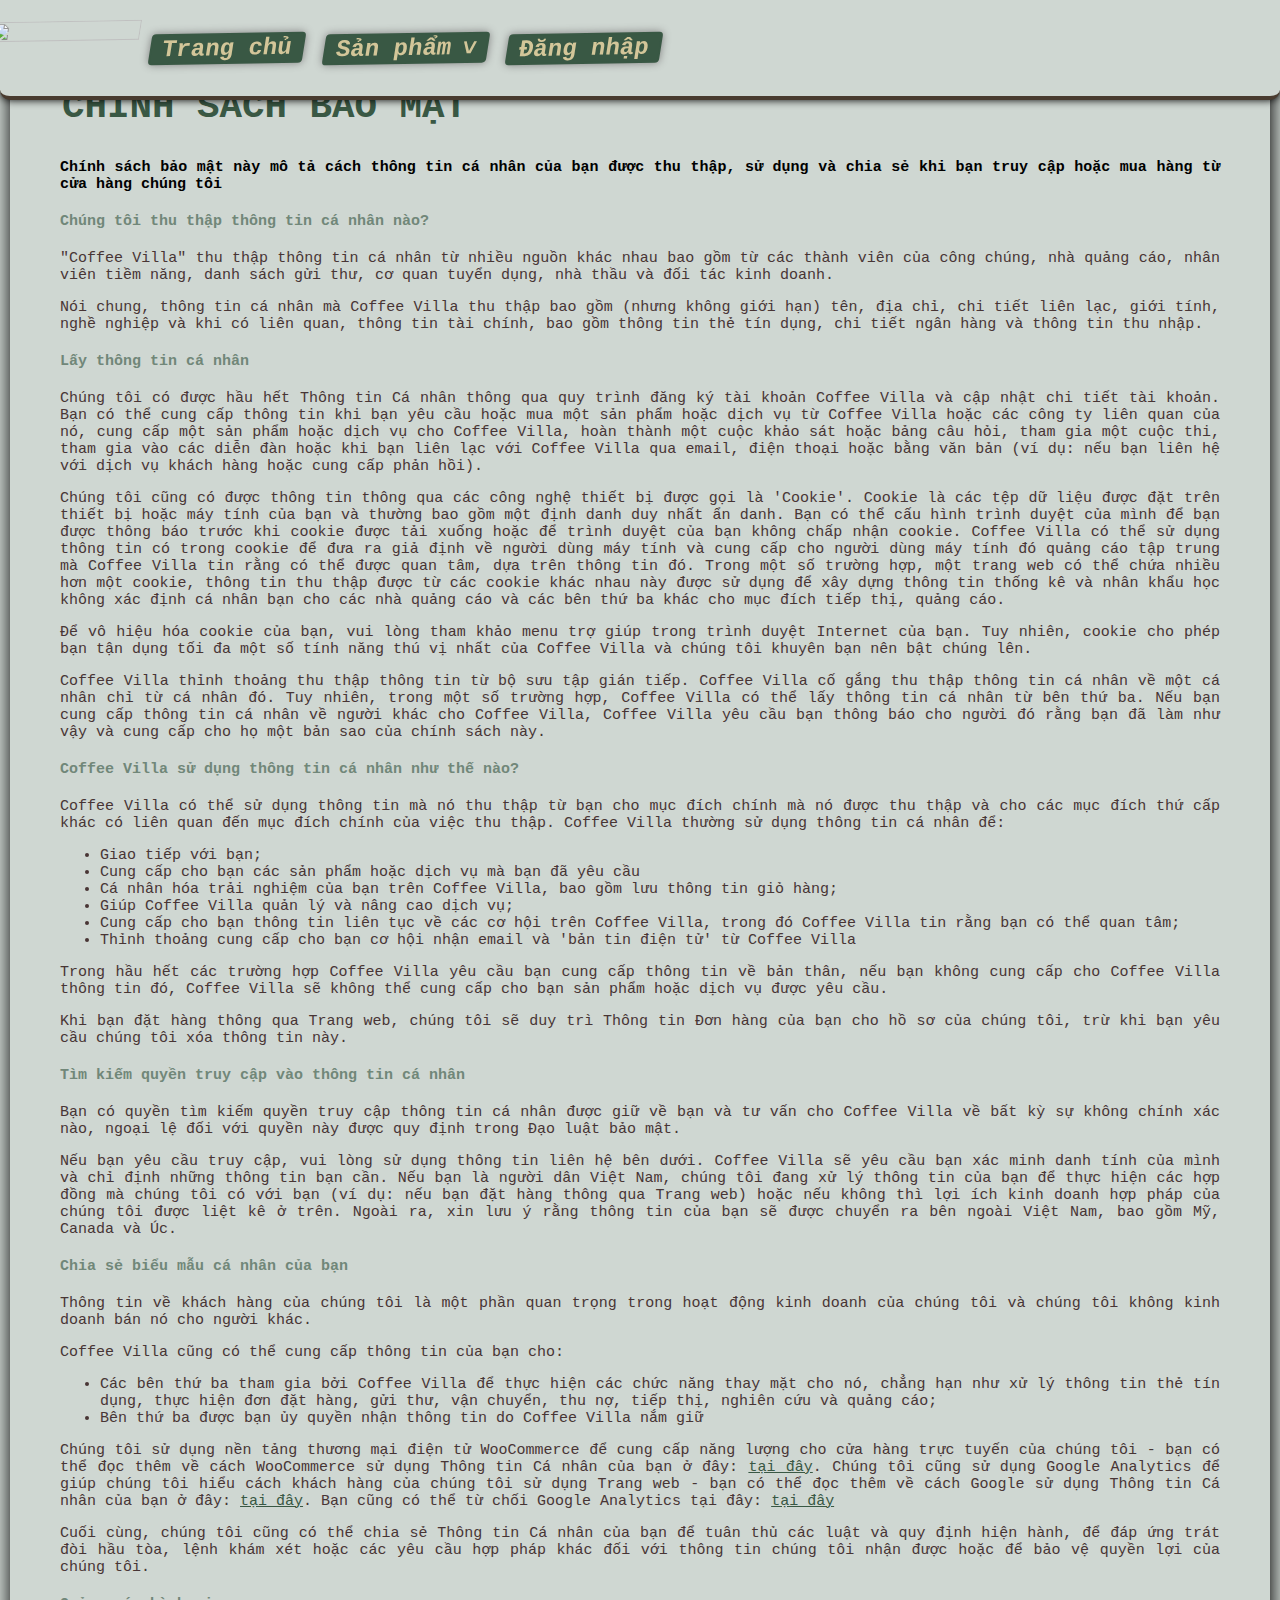
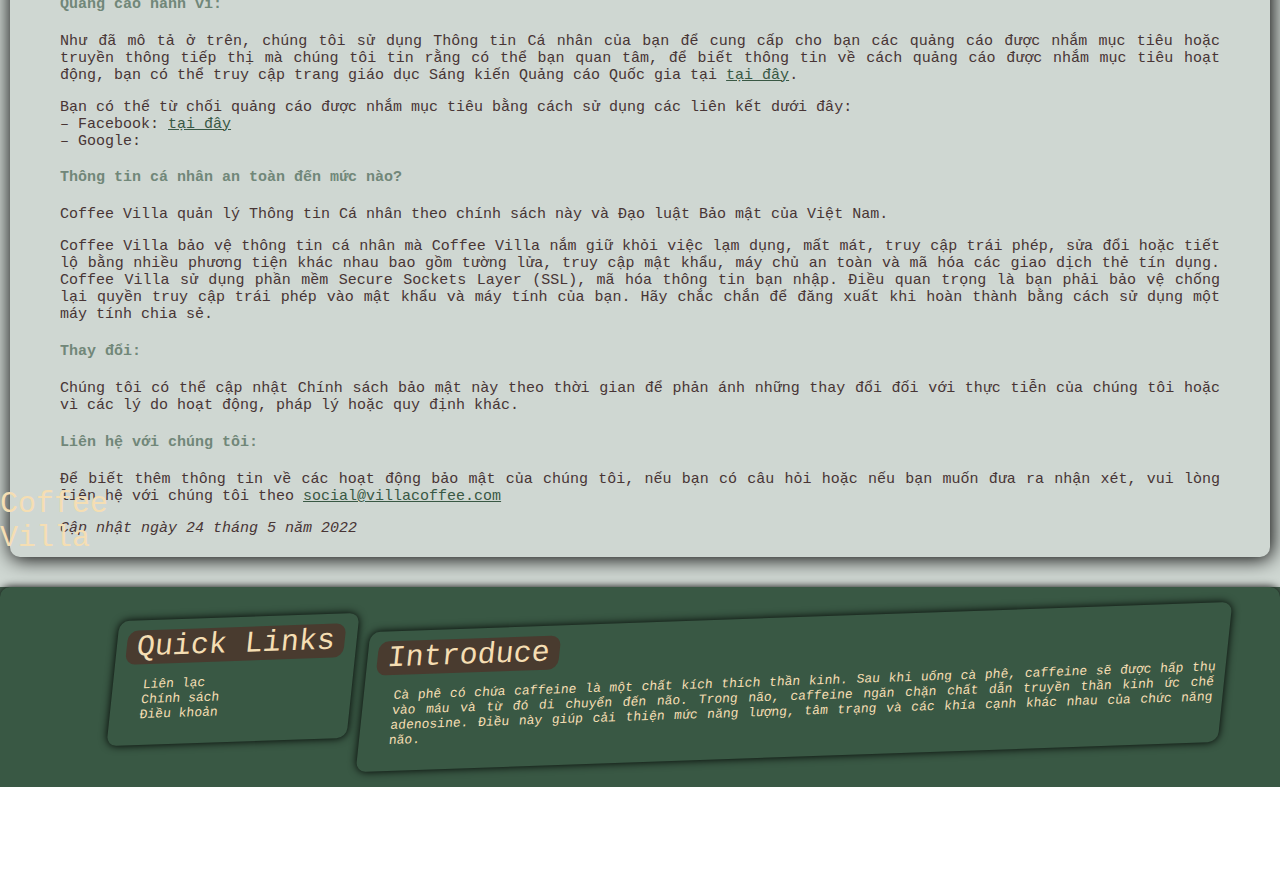
==== chinhsach.html @ bf59df42 "villaaCoffee" ====
<!DOCTYPE html>
<html>

<head>
  <meta charset='utf-8'>
  <meta http-equiv='X-UA-Compatible' content='IE=edge'>
  <link rel="stylesheet" href="https://cdnjs.cloudflare.com/ajax/libs/font-awesome/6.1.1/css/all.min.css" integrity="sha512-KfkfwYDsLkIlwQp6LFnl8zNdLGxu9YAA1QvwINks4PhcElQSvqcyVLLD9aMhXd13uQjoXtEKNosOWaZqXgel0g==" crossorigin="anonymous" referrerpolicy="no-referrer" />
  <link rel="stylesheet" href="css/header_footer.css">
  <title>Chính sách</title>
  <meta name='viewport' content='width=device-width, initial-scale=1'>
  <style>
    body {
      /* padding: 5rem 1rem 3rem; */
      /* margin-left: 150px; */
      font-family: monospace;
      background-color: white;
      color: rgb(72, 53, 53);
      justify-content: center;
      width: 100%;
    }

    .content_div2 {
      display: -webkit-box;
      display: flex;
      -webkit-box-pack: center;
      justify-content: center;
      -webkit-box-align: start;
      justify-content: center;
      width: 100%;
      padding: 20px 10px;
      height: max-content;
      background: #cfd7d2;
      box-sizing: border-box;
    }

    .div5 {
      font-size: 15px;
    }

    .div_h2 {
      font-size: 25px;
      padding: 0px 5px;
      max-width: 600px;
      width: 100%;
      margin-left: -3px;
      color: #395844;
    }

    .div5 h4 {
      color: rgb(113 135 121);
    }

    .div5 a {
      color: #395844;
    }
  </style>
</head>

<body>
  <div class="content_div2" content="">
    <content
      style="font-size: 20px;width: 100%;box-sizing: border-box;box-shadow: 1px 1px 20px 1px black;border-radius: 10px;padding: 5px 50px;text-align: justify;">

      <hr style="background-color: #395844; width: 48px; height: 8px; margin-left: 0px;   ">

      <div class="div_h2">
        <h2>CHÍNH SÁCH BẢO MẬT</h2>
      </div>
      <div class="div5">
        <h4 style="color: black;">Chính sách bảo mật này mô tả cách thông tin cá nhân của bạn được thu thập, sử dụng và
          chia sẻ khi bạn truy cập hoặc mua hàng từ cửa hàng chúng tôi </h4>
        <h4>Chúng tôi thu thập thông tin cá nhân nào?</h4>
        <p>"Coffee Villa" thu thập thông tin cá nhân từ nhiều nguồn khác nhau bao gồm từ các thành viên của công chúng,
          nhà quảng cáo, nhân viên tiềm năng, danh sách gửi thư, cơ quan tuyển dụng, nhà thầu và đối tác kinh doanh.</p>
        <p>Nói chung, thông tin cá nhân mà Coffee Villa thu thập bao gồm (nhưng không giới hạn) tên, địa chỉ, chi tiết
          liên lạc, giới tính, nghề nghiệp và khi có liên quan, thông tin tài chính, bao gồm thông tin thẻ tín dụng, chi
          tiết ngân hàng và thông tin thu nhập.</p>
        <h4>Lấy thông tin cá nhân</h4>
        <p>Chúng tôi có được hầu hết Thông tin Cá nhân thông qua quy trình đăng ký tài khoản Coffee Villa và cập nhật
          chi tiết tài khoản. Bạn có thể cung cấp thông tin khi bạn yêu cầu hoặc mua một sản phẩm hoặc dịch vụ từ Coffee
          Villa hoặc các công ty liên quan của nó, cung cấp một sản phẩm hoặc dịch vụ cho Coffee Villa, hoàn thành một
          cuộc khảo sát hoặc bảng câu hỏi, tham gia một cuộc thi, tham gia vào các diễn đàn hoặc khi bạn liên lạc với
          Coffee Villa qua email, điện thoại hoặc bằng văn bản (ví dụ: nếu bạn liên hệ với dịch vụ khách hàng hoặc cung
          cấp phản hồi).</p>
        <p>Chúng tôi cũng có được thông tin thông qua các công nghệ thiết bị được gọi là 'Cookie'. Cookie là các tệp dữ
          liệu được đặt trên thiết bị hoặc máy tính của bạn và thường bao gồm một định danh duy nhất ẩn danh. Bạn có thể
          cấu hình trình duyệt của mình để bạn được thông báo trước khi cookie được tải xuống hoặc để trình duyệt của
          bạn không chấp nhận cookie. Coffee Villa có thể sử dụng thông tin có trong cookie để đưa ra giả định về người
          dùng máy tính và cung cấp cho người dùng máy tính đó quảng cáo tập trung mà Coffee Villa tin rằng có thể được
          quan tâm, dựa trên thông tin đó. Trong một số trường hợp, một trang web có thể chứa nhiều hơn một cookie,
          thông tin thu thập được từ các cookie khác nhau này được sử dụng để xây dựng thông tin thống kê và nhân khẩu
          học không xác định cá nhân bạn cho các nhà quảng cáo và các bên thứ ba khác cho mục đích tiếp thị, quảng cáo.
        </p>
        <p>Để vô hiệu hóa cookie của bạn, vui lòng tham khảo menu trợ giúp trong trình duyệt Internet của bạn. Tuy
          nhiên, cookie cho phép bạn tận dụng tối đa một số tính năng thú vị nhất của Coffee Villa và chúng tôi khuyên
          bạn nên bật chúng lên.</p>
        <p>Coffee Villa thỉnh thoảng thu thập thông tin từ bộ sưu tập gián tiếp. Coffee Villa cố gắng thu thập thông tin
          cá nhân về một cá nhân chỉ từ cá nhân đó. Tuy nhiên, trong một số trường hợp, Coffee Villa có thể lấy thông
          tin cá nhân từ bên thứ ba. Nếu bạn cung cấp thông tin cá nhân về người khác cho Coffee Villa, Coffee Villa yêu
          cầu bạn thông báo cho người đó rằng bạn đã làm như vậy và cung cấp cho họ một bản sao của chính sách này.</p>
        <h4>Coffee Villa sử dụng thông tin cá nhân như thế nào? </h4>
        <p>Coffee Villa có thể sử dụng thông tin mà nó thu thập từ bạn cho mục đích chính mà nó được thu thập và cho các
          mục đích thứ cấp khác có liên quan đến mục đích chính của việc thu thập. Coffee Villa thường sử dụng thông tin
          cá nhân để:</p>
        <ul>
          <li>Giao tiếp với bạn;</li>
          <li>Cung cấp cho bạn các sản phẩm hoặc dịch vụ mà bạn đã yêu cầu</li>
          <li>Cá nhân hóa trải nghiệm của bạn trên Coffee Villa, bao gồm lưu thông tin giỏ hàng;</li>
          <li>Giúp Coffee Villa quản lý và nâng cao dịch vụ;</li>
          <li>Cung cấp cho bạn thông tin liên tục về các cơ hội trên Coffee Villa, trong đó Coffee Villa tin rằng bạn có
            thể quan tâm;</li>
          <li>Thỉnh thoảng cung cấp cho bạn cơ hội nhận email và 'bản tin điện tử' từ Coffee Villa</li>
        </ul>
        <p>Trong hầu hết các trường hợp Coffee Villa yêu cầu bạn cung cấp thông tin về bản thân, nếu bạn không cung cấp
          cho Coffee Villa thông tin đó, Coffee Villa sẽ không thể cung cấp cho bạn sản phẩm hoặc dịch vụ được yêu cầu.
        </p>
        <p>Khi bạn đặt hàng thông qua Trang web, chúng tôi sẽ duy trì Thông tin Đơn hàng của bạn cho hồ sơ của chúng
          tôi, trừ khi bạn yêu cầu chúng tôi xóa thông tin này.</p>
        <h4>Tìm kiếm quyền truy cập vào thông tin cá nhân</h4>
        <p>Bạn có quyền tìm kiếm quyền truy cập thông tin cá nhân được giữ về bạn và tư vấn cho Coffee Villa về bất kỳ
          sự không chính xác nào, ngoại lệ đối với quyền này được quy định trong Đạo luật bảo mật.</p>
        <p>Nếu bạn yêu cầu truy cập, vui lòng sử dụng thông tin liên hệ bên dưới. Coffee Villa sẽ yêu cầu bạn xác minh
          danh tính của mình và chỉ định những thông tin bạn cần. Nếu bạn là người dân Việt Nam, chúng tôi đang xử lý
          thông tin của bạn để thực hiện các hợp đồng mà chúng tôi có với bạn (ví dụ: nếu bạn đặt hàng thông qua Trang
          web) hoặc nếu không thì lợi ích kinh doanh hợp pháp của chúng tôi được liệt kê ở trên. Ngoài ra, xin lưu ý
          rằng thông tin của bạn sẽ được chuyển ra bên ngoài Việt Nam, bao gồm Mỹ, Canada và Úc.</p>
        <h4>Chia sẻ biểu mẫu cá nhân của bạn</h4>
        <p>Thông tin về khách hàng của chúng tôi là một phần quan trọng trong hoạt động kinh doanh của chúng tôi và
          chúng tôi không kinh doanh bán nó cho người khác.</p>
        <p>Coffee Villa cũng có thể cung cấp thông tin của bạn cho:</p>
        <ul>
          <li>Các bên thứ ba tham gia bởi Coffee Villa để thực hiện các chức năng thay mặt cho nó, chẳng hạn như xử lý
            thông tin thẻ tín dụng, thực hiện đơn đặt hàng, gửi thư, vận chuyển, thu nợ, tiếp thị, nghiên cứu và quảng
            cáo;</li>
          <li>Bên thứ ba được bạn ủy quyền nhận thông tin do Coffee Villa nắm giữ</li>
        </ul>
        <p>Chúng tôi sử dụng nền tảng thương mại điện tử WooCommerce để cung cấp năng lượng cho cửa hàng trực tuyến của
          chúng tôi - bạn có thể đọc thêm về cách WooCommerce sử dụng Thông tin Cá nhân của bạn ở đây: <a
            href="https://www.woocommerce.com/privacy-policy" _istranslated="1">tại đây</a>. Chúng tôi cũng sử dụng
          Google Analytics để
          giúp chúng tôi hiểu cách khách hàng của chúng tôi sử dụng Trang web - bạn có thể đọc thêm về cách Google sử
          dụng Thông tin Cá nhân của bạn ở đây: <a href="https://www.google.com/intl/en/policies/privacy/">tại đây</a>.
          Bạn cũng có thể từ chối Google Analytics tại đây:
          <a href="https://tools.google.com/dlpage/gaoptput">tại đây</a>
        </p>
        <p>Cuối cùng, chúng tôi cũng có thể chia sẻ Thông tin Cá nhân của bạn để tuân thủ các luật và quy định hiện
          hành, để đáp ứng trát đòi hầu tòa, lệnh khám xét hoặc các yêu cầu hợp pháp khác đối với thông tin chúng tôi
          nhận được hoặc để bảo vệ quyền lợi của chúng tôi.</p>
        <h4>Quảng cáo hành vi:</h4>
        <p>Như đã mô tả ở trên, chúng tôi sử dụng Thông tin Cá nhân của bạn để cung cấp cho bạn các quảng cáo được nhắm
          mục tiêu hoặc truyền thông tiếp thị mà chúng tôi tin rằng có thể bạn quan tâm, để biết thông tin về cách quảng
          cáo được nhắm mục tiêu hoạt động, bạn có thể truy cập trang giáo dục Sáng kiến Quảng cáo Quốc gia tại <a
            href="http://www.networkadvertising.org/understanding-online-advertising/how-does-it-work"
            _istranslated="1">tại đây</a>.
        </p>
        <p>Bạn có thể từ chối quảng cáo được nhắm mục tiêu bằng cách sử dụng các liên kết dưới đây:<br
            _istranslated="1"> – Facebook: <a href="https://www.facebook.com/settings/?tab=ads" _istranslated="1">tại
            đây</a><br _istranslated="1"> – Google: <a href="https://www.google.com/settings/ads/anonymous"
            _istranslated="1"></a></p>
        <h4>Thông tin cá nhân an toàn đến mức nào?</h4>
        <p>Coffee Villa quản lý Thông tin Cá nhân theo chính sách này và Đạo luật Bảo mật của Việt Nam.</p>
        <p>Coffee Villa bảo vệ thông tin cá nhân mà Coffee Villa nắm giữ khỏi việc lạm dụng, mất mát, truy cập trái
          phép, sửa đổi hoặc tiết lộ bằng nhiều phương tiện khác nhau bao gồm tường lửa, truy cập mật khẩu, máy chủ an
          toàn và mã hóa các giao dịch thẻ tín dụng. Coffee Villa sử dụng phần mềm Secure Sockets Layer (SSL), mã hóa
          thông tin bạn nhập. Điều quan trọng là bạn phải bảo vệ chống lại quyền truy cập trái phép vào mật khẩu và máy
          tính của bạn. Hãy chắc chắn để đăng xuất khi hoàn thành bằng cách sử dụng một máy tính chia sẻ.</p>
        <h4>Thay đổi:</h4>
        <p>Chúng tôi có thể cập nhật Chính sách bảo mật này theo thời gian để phản ánh những thay đổi đối với thực tiễn
          của chúng tôi hoặc vì các lý do hoạt động, pháp lý hoặc quy định khác.</p>
        <h4>Liên hệ với chúng tôi:</h4>
        <p>Để biết thêm thông tin về các hoạt động bảo mật của chúng tôi, nếu bạn có câu hỏi hoặc nếu bạn muốn đưa ra
          nhận xét, vui lòng liên hệ với chúng tôi theo <a href="" _istranslated="1">social@villacoffee.com</a></p>


        <p><em>Cập nhật ngày 24 tháng 5 năm 2022</em></p>
        <p></p>
        <p></p>
      </div>
    </content>
    <script src="js/loadHeaderFooter.js"></script>
    <!-- Code injected by live-server -->
    <script type="text/javascript">
      // <![CDATA[  <-- For SVG support
      if ('WebSocket' in window) {
        (function () {
          function refreshCSS() {
            var sheets = [].slice.call(document.getElementsByTagName("link"));
            var head = document.getElementsByTagName("head")[0];
            for (var i = 0; i < sheets.length; ++i) {
              var elem = sheets[i];
              var parent = elem.parentElement || head;
              parent.removeChild(elem);
              var rel = elem.rel;
              if (elem.href && typeof rel != "string" || rel.length == 0 || rel.toLowerCase() == "stylesheet") {
                var url = elem.href.replace(/(&|\?)_cacheOverride=\d+/, '');
                elem.href = url + (url.indexOf('?') >= 0 ? '&' : '?') + '_cacheOverride=' + (new Date().valueOf());
              }
              parent.appendChild(elem);
            }
          }
          var protocol = window.location.protocol === 'http:' ? 'ws://' : 'wss://';
          var address = protocol + window.location.host + window.location.pathname + '/ws';
          var socket = new WebSocket(address);
          socket.onmessage = function (msg) {
            if (msg.data == 'reload') window.location.reload();
            else if (msg.data == 'refreshcss') refreshCSS();
          };
          if (sessionStorage && !sessionStorage.getItem('IsThisFirstTime_Log_From_LiveServer')) {
            console.log('Live reload enabled.');
            sessionStorage.setItem('IsThisFirstTime_Log_From_LiveServer', true);
          }
        })();
      }
      else {
        console.error('Upgrade your browser. This Browser is NOT supported WebSocket for Live-Reloading.');
      }
	// ]]>
    </script><!-- Code injected by live-server -->
    <script type="text/javascript">
      // <![CDATA[  <-- For SVG support
      if ('WebSocket' in window) {
        (function () {
          function refreshCSS() {
            var sheets = [].slice.call(document.getElementsByTagName("link"));
            var head = document.getElementsByTagName("head")[0];
            for (var i = 0; i < sheets.length; ++i) {
              var elem = sheets[i];
              var parent = elem.parentElement || head;
              parent.removeChild(elem);
              var rel = elem.rel;
              if (elem.href && typeof rel != "string" || rel.length == 0 || rel.toLowerCase() == "stylesheet") {
                var url = elem.href.replace(/(&|\?)_cacheOverride=\d+/, '');
                elem.href = url + (url.indexOf('?') >= 0 ? '&' : '?') + '_cacheOverride=' + (new Date().valueOf());
              }
              parent.appendChild(elem);
            }
          }
          var protocol = window.location.protocol === 'http:' ? 'ws://' : 'wss://';
          var address = protocol + window.location.host + window.location.pathname + '/ws';
          var socket = new WebSocket(address);
          socket.onmessage = function (msg) {
            if (msg.data == 'reload') window.location.reload();
            else if (msg.data == 'refreshcss') refreshCSS();
          };
          if (sessionStorage && !sessionStorage.getItem('IsThisFirstTime_Log_From_LiveServer')) {
            console.log('Live reload enabled.');
            sessionStorage.setItem('IsThisFirstTime_Log_From_LiveServer', true);
          }
        })();
      }
      else {
        console.error('Upgrade your browser. This Browser is NOT supported WebSocket for Live-Reloading.');
      }
	// ]]>
    </script><!-- Code injected by live-server -->
    <script type="text/javascript">
      // <![CDATA[  <-- For SVG support
      if ('WebSocket' in window) {
        (function () {
          function refreshCSS() {
            var sheets = [].slice.call(document.getElementsByTagName("link"));
            var head = document.getElementsByTagName("head")[0];
            for (var i = 0; i < sheets.length; ++i) {
              var elem = sheets[i];
              var parent = elem.parentElement || head;
              parent.removeChild(elem);
              var rel = elem.rel;
              if (elem.href && typeof rel != "string" || rel.length == 0 || rel.toLowerCase() == "stylesheet") {
                var url = elem.href.replace(/(&|\?)_cacheOverride=\d+/, '');
                elem.href = url + (url.indexOf('?') >= 0 ? '&' : '?') + '_cacheOverride=' + (new Date().valueOf());
              }
              parent.appendChild(elem);
            }
          }
          var protocol = window.location.protocol === 'http:' ? 'ws://' : 'wss://';
          var address = protocol + window.location.host + window.location.pathname + '/ws';
          var socket = new WebSocket(address);
          socket.onmessage = function (msg) {
            if (msg.data == 'reload') window.location.reload();
            else if (msg.data == 'refreshcss') refreshCSS();
          };
          if (sessionStorage && !sessionStorage.getItem('IsThisFirstTime_Log_From_LiveServer')) {
            console.log('Live reload enabled.');
            sessionStorage.setItem('IsThisFirstTime_Log_From_LiveServer', true);
          }
        })();
      }
      else {
        console.error('Upgrade your browser. This Browser is NOT supported WebSocket for Live-Reloading.');
      }
	// ]]>
    </script><!-- Code injected by live-server -->
    <script type="text/javascript">
      // <![CDATA[  <-- For SVG support
      if ('WebSocket' in window) {
        (function () {
          function refreshCSS() {
            var sheets = [].slice.call(document.getElementsByTagName("link"));
            var head = document.getElementsByTagName("head")[0];
            for (var i = 0; i < sheets.length; ++i) {
              var elem = sheets[i];
              var parent = elem.parentElement || head;
              parent.removeChild(elem);
              var rel = elem.rel;
              if (elem.href && typeof rel != "string" || rel.length == 0 || rel.toLowerCase() == "stylesheet") {
                var url = elem.href.replace(/(&|\?)_cacheOverride=\d+/, '');
                elem.href = url + (url.indexOf('?') >= 0 ? '&' : '?') + '_cacheOverride=' + (new Date().valueOf());
              }
              parent.appendChild(elem);
            }
          }
          var protocol = window.location.protocol === 'http:' ? 'ws://' : 'wss://';
          var address = protocol + window.location.host + window.location.pathname + '/ws';
          var socket = new WebSocket(address);
          socket.onmessage = function (msg) {
            if (msg.data == 'reload') window.location.reload();
            else if (msg.data == 'refreshcss') refreshCSS();
          };
          if (sessionStorage && !sessionStorage.getItem('IsThisFirstTime_Log_From_LiveServer')) {
            console.log('Live reload enabled.');
            sessionStorage.setItem('IsThisFirstTime_Log_From_LiveServer', true);
          }
        })();
      }
      else {
        console.error('Upgrade your browser. This Browser is NOT supported WebSocket for Live-Reloading.');
      }
	// ]]>
    </script>
<!-- Code injected by live-server -->
<script type="text/javascript">
	// <![CDATA[  <-- For SVG support
	if ('WebSocket' in window) {
		(function () {
			function refreshCSS() {
				var sheets = [].slice.call(document.getElementsByTagName("link"));
				var head = document.getElementsByTagName("head")[0];
				for (var i = 0; i < sheets.length; ++i) {
					var elem = sheets[i];
					var parent = elem.parentElement || head;
					parent.removeChild(elem);
					var rel = elem.rel;
					if (elem.href && typeof rel != "string" || rel.length == 0 || rel.toLowerCase() == "stylesheet") {
						var url = elem.href.replace(/(&|\?)_cacheOverride=\d+/, '');
						elem.href = url + (url.indexOf('?') >= 0 ? '&' : '?') + '_cacheOverride=' + (new Date().valueOf());
					}
					parent.appendChild(elem);
				}
			}
			var protocol = window.location.protocol === 'http:' ? 'ws://' : 'wss://';
			var address = protocol + window.location.host + window.location.pathname + '/ws';
			var socket = new WebSocket(address);
			socket.onmessage = function (msg) {
				if (msg.data == 'reload') window.location.reload();
				else if (msg.data == 'refreshcss') refreshCSS();
			};
			if (sessionStorage && !sessionStorage.getItem('IsThisFirstTime_Log_From_LiveServer')) {
				console.log('Live reload enabled.');
				sessionStorage.setItem('IsThisFirstTime_Log_From_LiveServer', true);
			}
		})();
	}
	else {
		console.error('Upgrade your browser. This Browser is NOT supported WebSocket for Live-Reloading.');
	}
	// ]]>
</script>
<script src="js/drop-menu.js"></script>
</body>

</html>
---- css/header_footer.css ----
body
{width: 100%;padding: 0;margin: 0;background: linear-gradient(#ffffff, #395844) !important; box-sizing: border-box;}
content
{
    margin: 10px 0;
    display: block;
}
.container_content
{

/* width: 100vw; */

/* height: 190vh; */
    padding-top:90px;

box-sizing: border-box;
min-height: 100vh;
height: fit-content;
/* overflow-y: auto; */


/* position: relative; */
}
header ul
{
    margin: 0 !important;
}
header ul i
{
    line-height: 1.5 !important;
}
.container_Header
{
    /* width: 100vw; */
    height: 100px;
    position: fixed;
    top: 0;
    left: 0;
    right: 0;
    display: flex;
    /* padding: 0px 20px; */
    align-items: center;
    box-sizing: border-box;
    font-size: 24px;
    box-shadow: 0px 0px 8px 0px black;
    border-bottom-left-radius: 10px;
    border-bottom-right-radius: 10px;
    background-color: #cfd7d2;
    border-bottom: 4px solid #493b2f;
    z-index: 99;
}
.container_Header a
{
    text-decoration: none;
    color: #000;
}
.container_Header ul
{
    list-style: none;
    padding: 0;
}
.container_header_logo .header_logo img
{height: 100%;width: 150px;transition: .35s;transform: skew(-9deg, -1deg);}
.container_header_logo .header_logo img:hover
{
transform:  scale(1.1);
}
.header_itemMenu
{

}
.header_listMenuText .header_itemMenuText + .header_itemMenuText, .header_listMenuIcon .header_itemMenuIcon
{
    /* display: flex;
    justify-content: space-between; */
    margin-left: 20px;
}
.header_listMenuText .header_itemMenuText
{
    font-weight: bolder;
    font-family: monospace;
    /* font-variant: small-caps */
    /* font-style: italic; */
    border: 2px solid #395844;
    padding: 0 10px;
    border-radius: 4px;
    box-shadow: 0px 0px 8px 0px grey;
    background: #395844;
    transform: skew(-9deg, -1deg);
}
.header_listMenuText , .header_listMenuIcon
{
    display: flex;
    /* justify-content: space-around; */
}
.container_header_listMenuText
{
    width: 90%;
    /* display: none; */
}
.container_header_listMenuIcon
{
    width: max-content
}
.container_header_logo
{
    width: max-content;
}
.header_listMenuText
{
    list-style-image: url("https://freshbeans.com/wp-content/uploads/2021/08/organic-coffee-beans-icon.png");
}
.header_listMenuIcon .header_itemMenuIcon
{
    cursor: pointer;
}
.header_itemMenu a,.header_itemMenu i
{
    color: #d3c699 !important;
    /* -webkit-text-fill-color: white; */ /* Will override color (regardless of order) */
    /* -webkit-text-stroke-width: 1px; */
    /* -webkit-text-stroke-color: #395844; */
    transition: .35s;
}

.header_itemMenu i {
    -webkit-text-fill-color: white;
    -webkit-text-stroke-width: 1px;
    -webkit-text-stroke-color: #395844;
}
.header_itemMenu
{
    transition: .35s;
    display: flex;
    cursor: pointer;
}
.header_itemMenu:hover a,.header_itemMenu:hover i
{
    font-size: 25px;
}
 .header_itemMenu:hover  i
{
    -webkit-text-fill-color: #d3c699;
    -webkit-text-stroke-width: 1px;
    -webkit-text-stroke-color: #395844;
}
.header_itemMenu.is-active a, .header_itemMenu.is-active .icon_detail
{
    color: #d3c699 !important;
    -webkit-text-stroke-width: 1px;
    -webkit-text-stroke-color: #395844;
    font-size: 25px;
}
.container_header_logo .header_logo 
{
    position: relative;
    top: -14px;
    left: -10px;
}
.header_itemMenu .icon_detail
{
    margin-left: 10px;
    transform: rotate(90deg);
    color: #d3c699 !important;
    /* -webkit-text-fill-color: white; */ /* Will override color (regardless of order) */
    /* -webkit-text-stroke-width: 1px; */
    /* -webkit-text-stroke-color: #395844; */
    transition: .35s;
}
.header_itemMenu:hover .icon_detail
{
    transform: rotate(270deg);
}
.header_itemMenu .icon_detail.effect
{
    transform: rotate(270deg);
}
.header_itemMenuText::after{
    /* content: ""; */
    /* display: block; */
    width: 0%;
    height: 0px;
    background-color: #493b2f;
    transition: .35s;
    /* display: flex; */
    justify-content: flex-end;
    position: absolute;
    bottom: 0;
    margin: auto 0;
}
.header_itemMenuText
{
position: relative;
}
.header_itemMenuText:hover::after
{
    width: 100%;
    border: 1px solid black;
    border-radius: 4px;
}
.header_itemMenuText.is-active::after
{
    width: 100%;
    border: 1px solid black;
    border-radius: 4px;
}
footer
{
    width: 100%;
}
.container_footer
{
 display: flex;
 width: 100%;
 font-family: monospace;
 align-items: baseline;
 /* background: linear-gradient(#395844,#493b2f); */
 background-color: #395844;
 /* position: relative; */
 padding-right: 50px;
 box-sizing: border-box;
 box-shadow: 0px 0px 8px 0px black;
 border-top-left-radius: 10px;
 border-top-right-radius: 10px;
 justify-content: space-between;
 padding-bottom: 20px;
 padding-top: 20px;
 box-sizing: border-box;
}
.container_footerBrand
{
    width: max-content;
}
.container_footerIntro .footerIntro p
{
    color: wheat;
    width: 100%;
    text-align: justify;
}
.container_footerQuickLink_list ul, .footerIntro
{
    list-style: none;
    padding: 0;
    padding-left: 20px;
}
 .container_footerIntro, .container_footerQuickLink_list
 {
    /* background-color: #493b2f; */
    padding: 10px;
    box-sizing: border-box;
    border-radius: 10px;
    margin:10px 5px;
    /* transform: translateY(125px); */
    box-shadow: 0px 0px 8px 0px black;
 }
  .footerIntro_title, .footerQuickLink_title
 {
    background-color: #493b2f;
    padding: 0 10px;
    box-sizing: border-box;
    border-radius: 10px;
    width: max-content;
    /* transform: translateY(125px); */
 }
.container_footer .container_footerBrand .footerBrand_logo img
{
    width: 300px;
}
.container_footer .container_footerBrand 
{
    display: flex;
    flex-direction: column;
    align-items: center;
    
}
.container_footerIntro
{
    /* position: absolute;
    left: 0; */
}
.footerQuickLink_list
{
    width: 200px;
}
.footerQuickLink_list .footerQuickLink_item a
{
    color: wheat;
    text-decoration: none;
}
.container_footer .container_footerBrand .footerBrand_name
{
    font-size: 30px;
    color: wheat;
}
.footerBrand_logo
{
    margin-top: -180px;
}
.footerIntro_title, .footerQuickLink_title
{
    font-size: 30px;
    color: wheat;
}
@media(max-width:980px)
{
    .container_footer
    {
        flex-direction: column-reverse;
        align-items: center;
        padding: 10px 20px;
        position: unset;
    }
    .container_footerQuickLink_list, .footerQuickLink_list, .container_footerIntro
    {
        display: flex;
        flex-direction: column;align-items: center;
        padding: 10px;
        /* width: 100%; */
    }
    .container_footerQuickLink_list ul, .footerIntro
    {
        padding: 0;
    }
    .footerBrand_logo
{
    margin-top: 0;
}
.container_header_listMenu.container_header_listMenuText
{
    width: 100vw;
    height: 100vh;
    position: absolute;
    top: 0;
    bottom: 0;
    background: white;
    display: flex;
    justify-content: center;
    align-items: center;
    transform: translateY(-100vh);
    transition: .35s;
}
.container_header_listMenu.container_header_listMenuText.mobile-active
{
    transform: translateY(0);

}
.container_header_listMenu.container_header_listMenuText.mobile-active .container_toggerClose
{
    display: block;
}
.header_listMenuText
{
    flex-direction: column;
}
.header_listMenuText .header_itemMenuText 
{
    font-size: 30px;
    margin: 10px !important;
}
.container_Header
{
    padding: 0 !important;
    justify-content: space-between;
}
.header_itemMenu:hover a
{
    font-size: 32px;
}
    /* .container_footerIntro, .container_footerQuickLink_list
    {

       transform: translateY(0);
    } */
    .container_header_logo .header_logo {
        position: relative;
        top: -14px;
        left: 50%;
        transform: translateX(-25%);
    }
    .container_toggerMenu
    {
        display: block !important;
    }
.itemSearchHeader
{
    position: absolute;
    top: 72px;
    right: -55px;
    z-index: -1;
    /* background: #cfd7d2; */
    /* padding: 10px; */
    border-radius: 2px;
    /* box-shadow: 0px 0px 8px 0px black; */
}
.header_listMenuIcon .inputSearchHeader
{
    position: absolute;

}
.itemSearchHeader i.fas.fa-search
{
    background: #cfd7d2;
    padding: 2px 8px;
    border-radius: 50%;
    box-shadow: 0px 0px 8px 0px black;
    font-size: 20px;
    box-sizing: border-box;
}
.header_listMenuIcon 
{
    flex-direction: row-reverse;
}
}
.itemSearchHeader
{
    position: relative;
    display: flex;
    align-items: flex-end;
}
.itemSearchHeader .inputSearchHeader.isSelected 
{
    width: 250px;
}
.header_listMenuIcon .inputSearchHeader
{
    border: none;
    background: transparent;
    border-bottom: 1px solid #395844;
    outline: none;
    padding: 0;
    width: 0;
    height: min-content;
    /* position: absolute; */
    bottom: 0;
    right: 100%;
    transition: .35s;
    font-family: monospace;
}
.container_toggerMenu
{
    display: none;
    color: #395844;
    margin-left:20px ;
    cursor: pointer;
}
.container_toggerClose
{
    display: none;
    color: #395844;
    margin-left:20px ;
    position: fixed;
    top: 20px;
    left: 20px;
    /* z-index: 9999999; */
    /* z-index: 9; */
    font-size: 30px;
    cursor: pointer;
}
.container_header_listMenuIcon
{
    margin-right: 20px;
}
.container_dropdown-menu
{
    font-family: monospace;
    font-weight: bolder;
    position: fixed;
    transform: scale(0);
    /* left: 333px; */
    /* top: 71px; */
    transform: translateX(0px);
    transition: .35s;
    opacity: 0;
    z-index: 999;
    /* transform: skew(-8deg, 0deg); */
    visibility: hidden;
    /* cursor: pointer; */
    /* padding: 10px; */
    /* border-radius: 4px; */
    /* background: #395844; */
    /* box-shadow: 0px 0px 8px 0px black; */
}
.dropdown-menu_list
{
    /* background-color: #ffffff; */
    /* width: max-content; */
    list-style: none;
    padding: 0;
    /* border-radius: 4px; */
    transform: skew(-8deg, 0deg);
    /* visibility: hidden; */
    cursor: pointer;
    /* padding: 0 25px; */
    border-radius: 4px;
    background: #395844;
    box-shadow: 0px 0px 8px 0px black;
    width: 100%;
}
.dropdown-menu_list .dropdown-menu_item
{
    padding: 0px 30px;
    margin: 5px 0;
    width: 100%;
    box-sizing: border-box;
}
.dropdown-menu_list .dropdown-menu_item a
{text-decoration: none;color: #d3c699;font-size: 24px;/* -webkit-text-stroke-width: 1px; *//* -webkit-text-stroke-color: #493b2f; */font-family: monospace;}
.container_dropdown-menu
{
    /* opacity: 1;
    visibility: visible; */
}
.container_dropdown-menu.active
{
    /* transform: scale(1.1);
    transform: translateX(0); */
    opacity: 1;
    visibility: visible;
}
.container_footerIntro, .container_footerQuickLink_list
{
    transform: skew(-6deg, -2deg);
}   
.dropdown-menu_list .dropdown-menu_item
{
    transition: .35s;
}
.dropdown-menu_list .dropdown-menu_item:hover
{
/* background-image:url("https://cdn.shopify.com/s/files/1/0516/5760/5278/files/croppedlongac801d97-be69-48fc-9d7c-259c6c009fd8_2048x2048.gif?v=1645633146");
background-position: center;
background-size: 50px 100px;
background-repeat: repeat; */
background-color: #493b2f;


}
.footerQuickLink_list .footerQuickLink_item
{
    transition: .35s;
}
.footerQuickLink_list .footerQuickLink_item:hover
{
    transform: scaleX(1.1);
}
*::-webkit-scrollbar
{
    width: 12px;
}
*::-webkit-scrollbar-thumb {
    background-image: linear-gradient(grey, wheat); 
    border-radius: 10px;
    border: 4px solid transparent;
    background-clip: padding-box;
  }
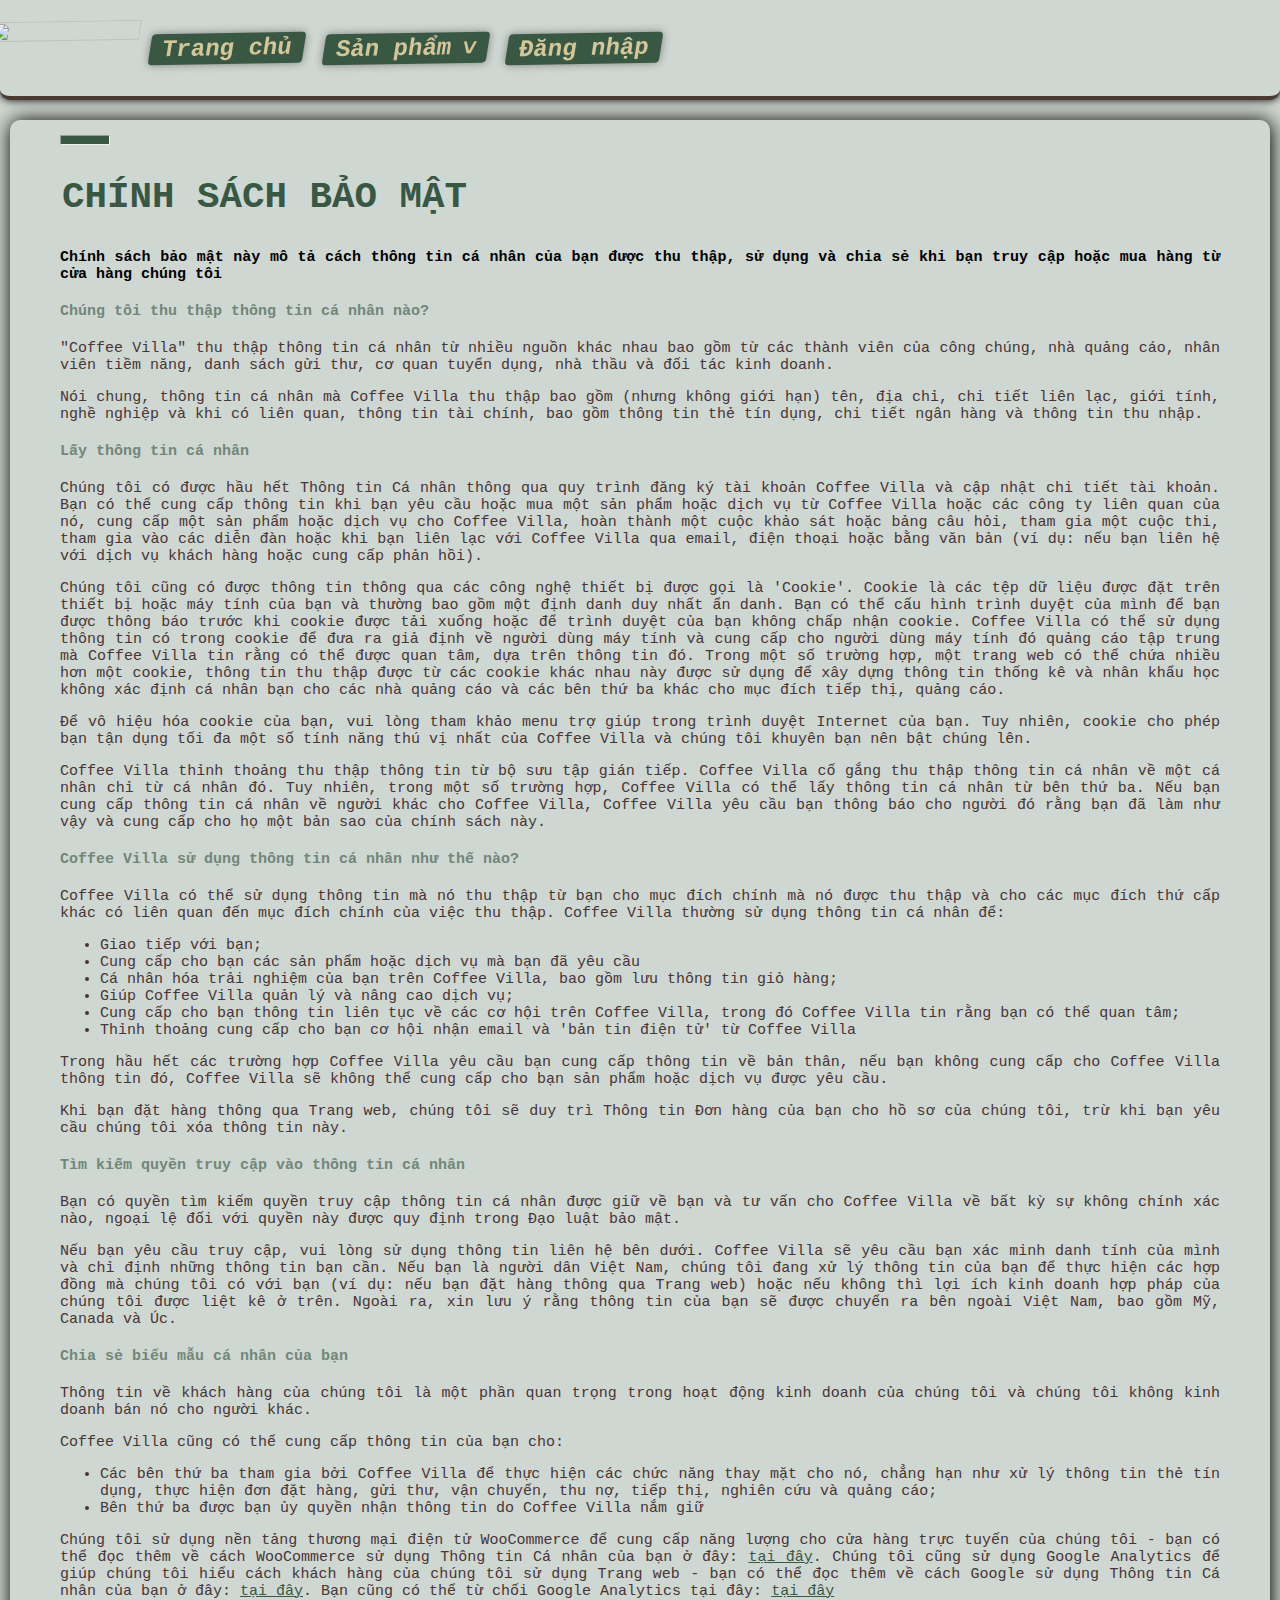
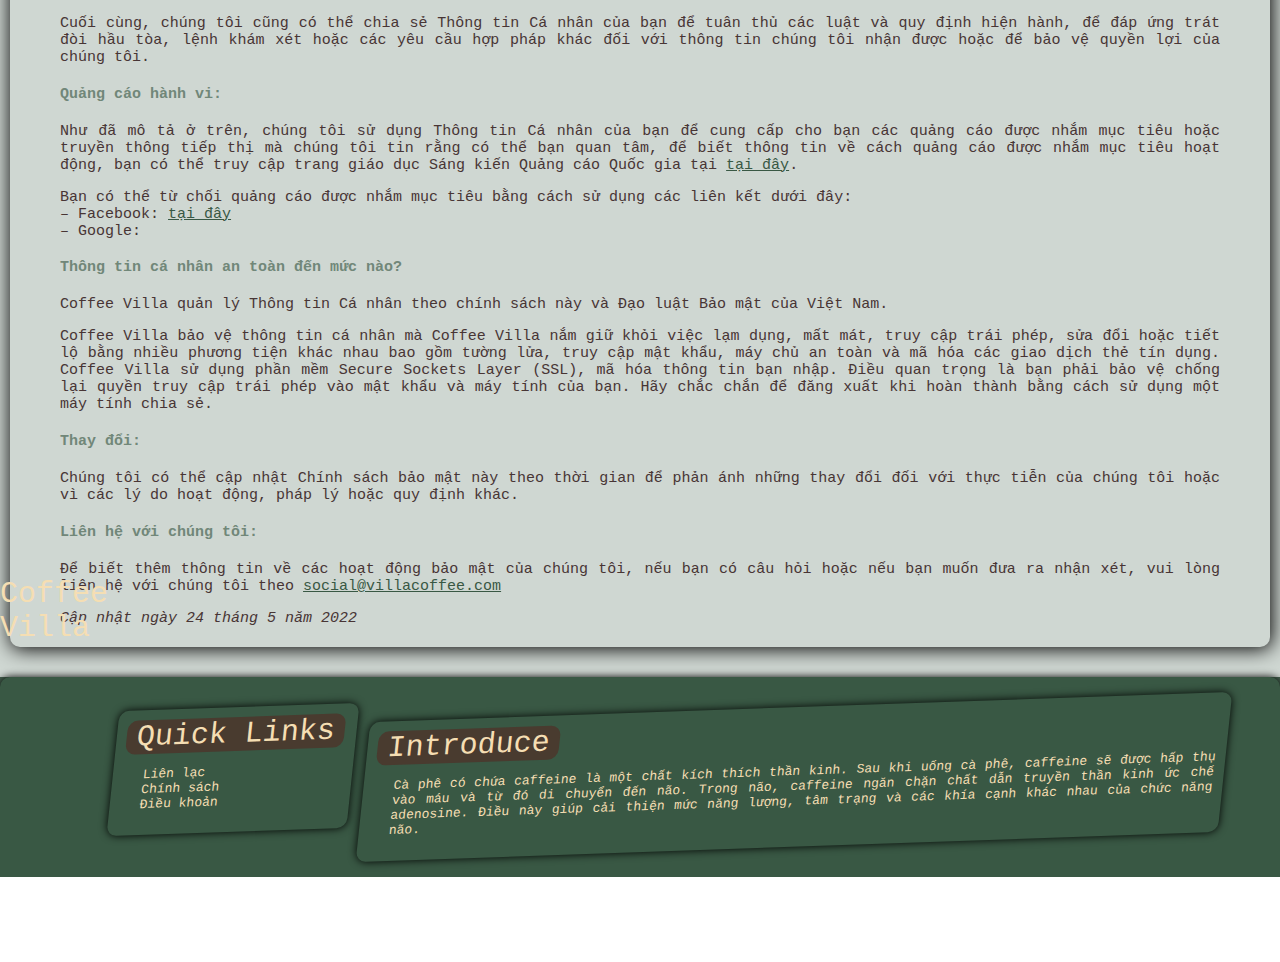
==== commit 5bb334be: "Let go" ====
--- a/chinhsach.html
+++ b/chinhsach.html
@@ -57,6 +57,7 @@
 </head>
 
 <body>
+<div class="container_content">
   <div class="content_div2" content="">
     <content
       style="font-size: 20px;width: 100%;box-sizing: border-box;box-shadow: 1px 1px 20px 1px black;border-radius: 10px;padding: 5px 50px;text-align: justify;">
@@ -177,6 +178,8 @@
         <p></p>
       </div>
     </content>
+    </div>
+</div>
     <script src="js/loadHeaderFooter.js"></script>
     <!-- Code injected by live-server -->
     <script type="text/javascript">
